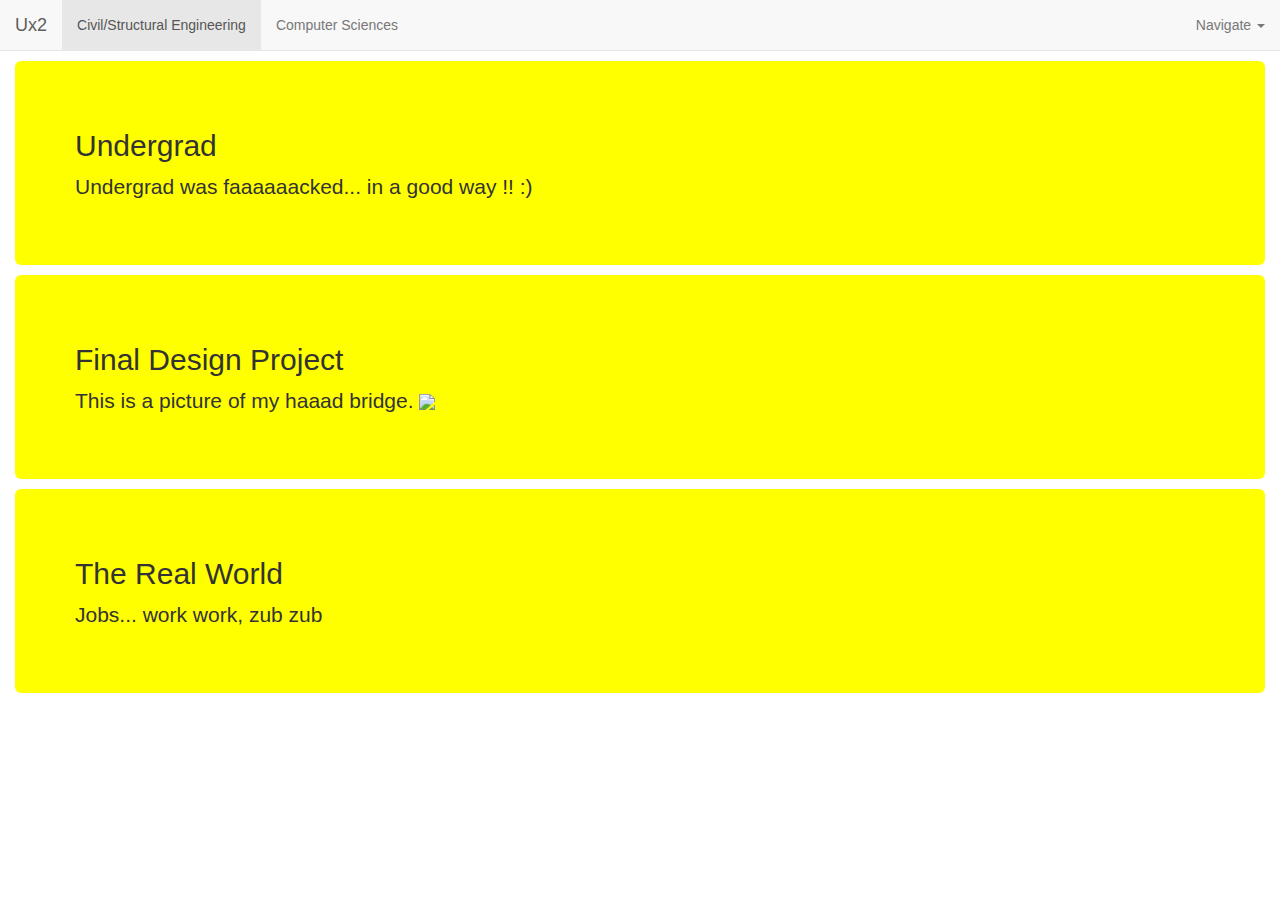
==== compsci.html @ 7537cb2d "CHANGE SITE COMPLETELY" ====
<!DOCTYPE html>
<html lang="en">

<head>
	<meta charset="UTF-8">
	<link rel="stylesheet" href="css/style.css"/>
	<link rel="stylesheet" href="css/bootstrap.min.css">

	<title>Ux2</title>
</head>

<body>
<!--Navbar-->
<nav class="navbar navbar-default navbar-fixed-top">
  <div class="container-fluid">
    <!-- Brand and toggle get grouped for better mobile display -->
    <div class="navbar-header">
      <button type="button" class="navbar-toggle collapsed" data-toggle="collapse" data-target="#bs-example-navbar-collapse-1" aria-expanded="false">
        <span class="sr-only">Toggle navigation</span>
        <span class="icon-bar"></span>
        <span class="icon-bar"></span>
        <span class="icon-bar"></span>
      </button>
      <a class="navbar-brand" href="index.html">Ux2</a>
    </div>

<!-- Collect the nav links, forms, and other content for toggling -->
    <div class="collapse navbar-collapse" id="bs-example-navbar-collapse-1">
      
      <ul class="nav navbar-nav">
        <li class="active"><a href="eng.html"> Civil/Structural Engineering <span class="sr-only">(current)</span></a></li>
        <li><a href="compsci.html"> Computer Sciences </a></li>
      </ul>

      <ul class="nav navbar-nav navbar-right">
        <li class="dropdown">
          <a class="dropdown-toggle" data-toggle="dropdown" role="button" aria-haspopup="true" aria-expanded="false"> Navigate <span class="caret"></span></a>
          <ul class="dropdown-menu">
            <li><a href="index.html#howux2works">How Ux2 Works</a></li>
            <li><a href="index.html#customers">Customers</a></li>
            <li><a href="index.html#history">History</a></li>
            <li role="separator" class="divider"></li>
            <li><a href="index.html#footer">Contact Us</a></li>
          </ul>
        </li>
      </ul>
    </div><!-- /.navbar-collapse -->
  </div><!-- /.container-fluid -->
</nav>	

<!--Jumbotrons-->
<div class="container-fluid">
  <div class="jumbotron topjumbo" id="undergrad">
    <div>
      <h2>Undergrad</h2>
        <p>
          Undergrad was faaaaaacked... in a good way !! :)
        </p>
    </div>
  </div>
  <div class="jumbotron" id="fdp">
    <div>
      <h2>Final Design Project</h2>
        <p>This is a picture of my haaad bridge.
          <img src="bridge.jpg">
        </p>
    </div>
  </div>
  <div class="jumbotron" id="trw">
    <div>
      <h2>The Real World</h2>
        <p>
          Jobs... work work, zub zub
        </p>
    </div>
  </div>
</div>

<!-- jQuery Library -->
<script src="js/jquery-1.11.3.min.js"></script>
<!-- Bootstrap Library -->
<script src="js/bootstrap.min.js"></script>

</body>
</html>
---- css/style.css ----
.clearfix:after {
     visibility: hidden;
     display: block;
     font-size: 0;
     content: " ";
     clear: both;
     height: 0;
     }
.clearfix { display: inline-block; }
/* start commented backslash hack \*/
* html .clearfix { height: 1%; }
.clearfix { display: block; }
/* close commented backslash hack */

.button{
  margin: 0 0 0 0;
  padding: 10px;
  background-color: yellow;
  border-radius: 10px;
}

div.jumbotron{
  background-color: yellow;
  width: auto;
  height: auto;
  margin: 10px 0 0 0;
}

#footer{
  padding: 0 0 0 0;
  margin: 20px 0 20px 0;
  width: auto;
}

div.topjumbo{
  margin: 61px 0 0 0;
}

div#left{
  padding: 0 7.5px 0 15px;
}

div#right{
  padding: 0 15px 0 7.5px;
}
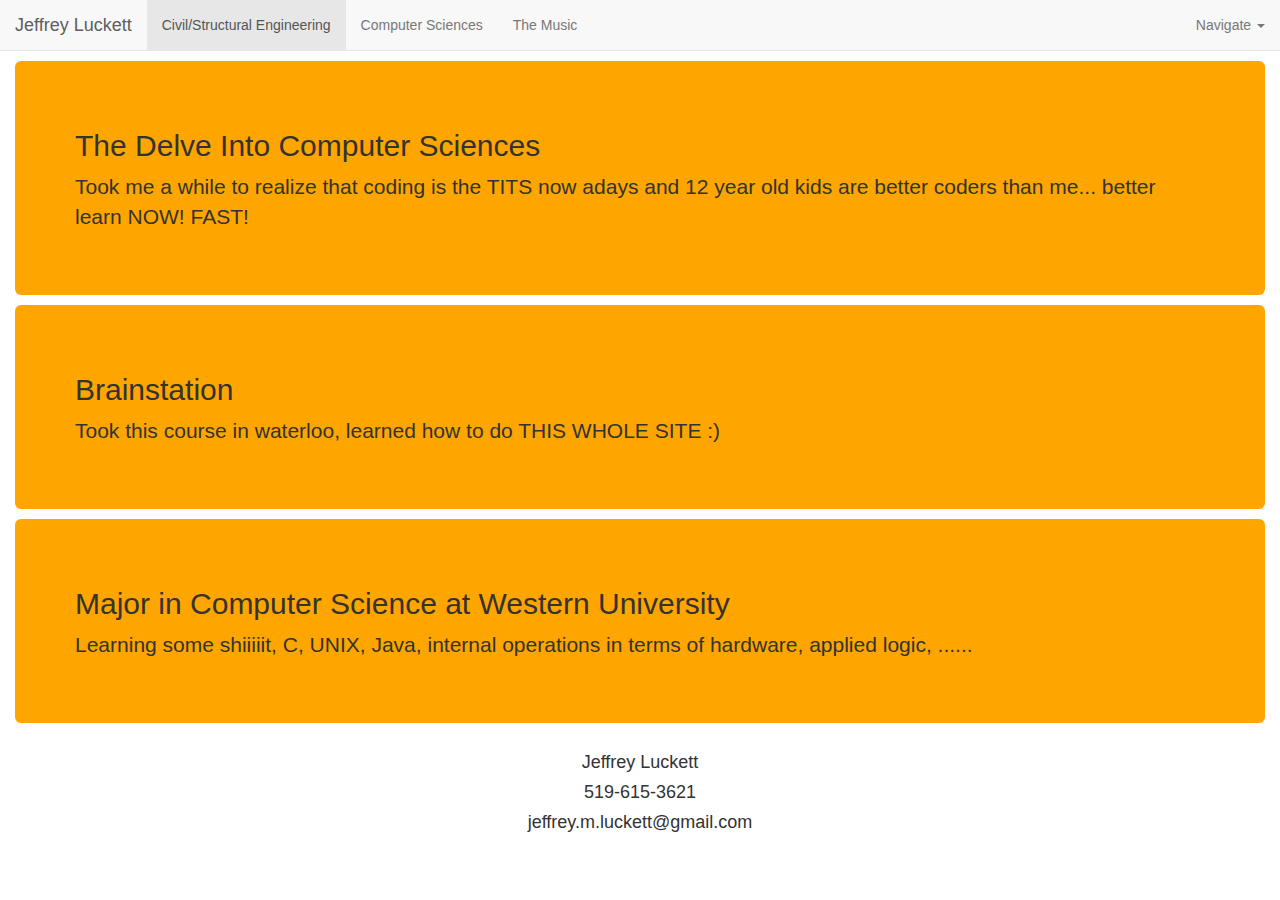
==== commit 06e366ba: "random stuff" ====
--- a/compsci.html
+++ b/compsci.html
@@ -6,7 +6,7 @@
 	<link rel="stylesheet" href="css/style.css"/>
 	<link rel="stylesheet" href="css/bootstrap.min.css">
 
-	<title>Ux2</title>
+	<title>Jeffrey Luckett</title>
 </head>
 
 <body>
@@ -21,7 +21,7 @@
         <span class="icon-bar"></span>
         <span class="icon-bar"></span>
       </button>
-      <a class="navbar-brand" href="index.html">Ux2</a>
+      <a class="navbar-brand" href="index.html">Jeffrey Luckett</a>
     </div>
 
 <!-- Collect the nav links, forms, and other content for toggling -->
@@ -30,17 +30,19 @@
       <ul class="nav navbar-nav">
         <li class="active"><a href="eng.html"> Civil/Structural Engineering <span class="sr-only">(current)</span></a></li>
         <li><a href="compsci.html"> Computer Sciences </a></li>
+        <li><a href="music.html"> The Music </a></li>
       </ul>
 
       <ul class="nav navbar-nav navbar-right">
         <li class="dropdown">
           <a class="dropdown-toggle" data-toggle="dropdown" role="button" aria-haspopup="true" aria-expanded="false"> Navigate <span class="caret"></span></a>
           <ul class="dropdown-menu">
-            <li><a href="index.html#howux2works">How Ux2 Works</a></li>
-            <li><a href="index.html#customers">Customers</a></li>
-            <li><a href="index.html#history">History</a></li>
+            <li><a href="index.html#home">Home</a></li>
+            <li><a href="#compsci">The Delve Into Computer Sciences</a></li>
+            <li><a href="#bs">Brainstation</a></li>
+            <li><a href="#western">Major in Computer Science at Western University</a></li>
             <li role="separator" class="divider"></li>
-            <li><a href="index.html#footer">Contact Us</a></li>
+            <li><a href="#footer">Contact Me</a></li>
           </ul>
         </li>
       </ul>
@@ -50,31 +52,39 @@
 
 <!--Jumbotrons-->
 <div class="container-fluid">
-  <div class="jumbotron topjumbo" id="undergrad">
+  <div class="jumbotron topjumbo" id="compsci">
     <div>
-      <h2>Undergrad</h2>
+      <h2>The Delve Into Computer Sciences</h2>
         <p>
-          Undergrad was faaaaaacked... in a good way !! :)
+          Took me a while to realize that coding is the TITS now adays and 12 year old kids are better coders than me... better learn NOW! FAST!
         </p>
     </div>
   </div>
-  <div class="jumbotron" id="fdp">
+  <div class="jumbotron" id="bs">
     <div>
-      <h2>Final Design Project</h2>
-        <p>This is a picture of my haaad bridge.
-          <img src="bridge.jpg">
+      <h2>Brainstation</h2>
+        <p>
+          Took this course in waterloo, learned how to do THIS WHOLE SITE :)
         </p>
     </div>
   </div>
-  <div class="jumbotron" id="trw">
+  <div class="jumbotron" id="western">
     <div>
-      <h2>The Real World</h2>
+      <h2>Major in Computer Science at Western University</h2>
         <p>
-          Jobs... work work, zub zub
+          Learning some shiiiiit, C, UNIX, Java, internal operations in terms of hardware, applied logic, ......
         </p>
     </div>
   </div>
 </div>
+
+<footer>
+  <div class="container contact text-center" id="footer">
+    <h4>Jeffrey Luckett</h4>
+    <h4>519-615-3621</h4>
+    <h4>jeffrey.m.luckett@gmail.com</h4>
+  </div>  
+</footer>
 
 <!-- jQuery Library -->
 <script src="js/jquery-1.11.3.min.js"></script>
--- a/css/style.css
+++ b/css/style.css
@@ -20,7 +20,7 @@
 }
 
 div.jumbotron{
-  background-color: yellow;
+  background-color: orange;
   width: auto;
   height: auto;
   margin: 10px 0 0 0;
